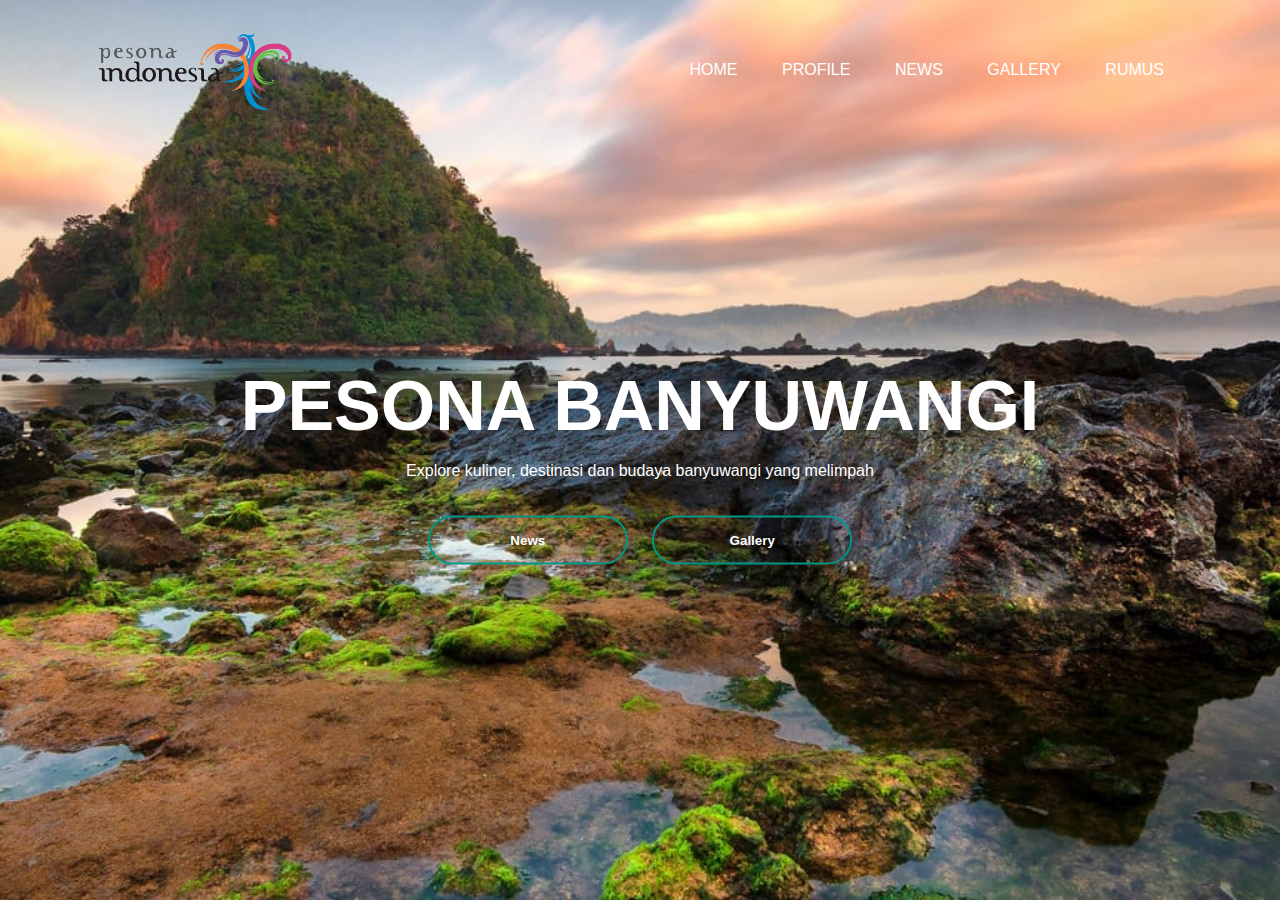
==== index.html @ 724625d2 "Add files via upload" ====
<html>
<head>
	<title>Profil Kabupaten Banyuwangi</title>
	<link rel="stylesheet" href="style.css">
</head>

<body>
	<div class="banner">
	   <div class="navbar">
            <img src="Logo.png" class="logo">
            <ul>
                <li><a href="index.html">Home</a></li>
                <li><a href="Data.html">Profile</a></li>
                <li><a href="news.html">News</a></li>
                <li><a href="galery.html">Gallery</a></li>
                <li><a href="rumus.html">Rumus</a></li>
           </ul>
        </div>
        
        <div class="content">
            <div class="content">
                <h1>PESONA BANYUWANGI</h1>
                <p>Explore kuliner, destinasi dan budaya banyuwangi yang melimpah</p>
                <button type="Button" onclick="location.href='news.html'"><span></span>News</button>
                <button type="Button" onclick="location.href='gallery.html'"><span></span>Gallery</button>
            </div>
        </div>
	</div>
</body> 
</html>
---- style.css ----
*{
	margin: 0;
	padding: 0;
	font-family: sans-serif;
}
body{
    overflow-x: hidden;
}
.banner{
		width: 100%;
		height: 100vh;
		background-image:url("Pmbackound.jpg");
		background-size: cover;
		background-position: center;
}
.navbar{
        width: 85%;
        margin: auto;
        padding: 30px 0;
        display: flex;
        align-items: center;
        justify-content: space-between;
}
.logo{
    width: 200px;
    cursor: pointer;
    
}
.navbar ul li{
    list-style: none;
    display: inline-block;
    margin: 0 20px;
    position: relative;
}
.navbar ul li a{
        text-decoration: none;
        color: white;
        text-transform: uppercase;
}
.navbar ul li::after{
    content: '';
    height: 3px;
    width: 0;
    background: #009688;
    position: absolute;
    left: 0;
    bottom: -10px;
    transition: 0.5s;
}
.navbar ul li:hover::after{
    width: 100%;
}
.content{
    width: 100%;
    position: absolute;
    top: 50%;
    transform: translateY(-50%);
    text-align: center;
    color: white;
}
.Profile{
    width: 100%;
    position: absolute;
    top: 50%;
    transform: translateY(-50%);
    text-align: left;
    color: white;
    margin-top: 80px;
    margin-left: 50px;
}
.content h1{
    font-size: 70px;
    margin-top: 100px;
}
.content p{
    margin: 20px auto;
    font-weight: 100;
    line-height: 10px;
}
.Biodata p{
    text-align: left;
    position: absolute;
    color: white;
    margin-left: 70px;
    margin-top: 10px;
}
button{
    width: 200px;
    padding: 15px 0;
    text-align: center;
    margin: 20px 10px;
    border-radius: 25px;
    font-weight: bold;
    border: 2px solid #009688;
    background: transparent;
    color: white;
    cursor: pointer;
    position: relative;
    overflow: hidden;
}
span{
    background: #009688;
    height: 0%;
    width: 0%;
    border-radius: 25px;
    position: absolute;
    left: 0;
    bottom: 0;
    transition: 0.5s;
    
}
button:hover span{
    height: 100%;
    width: 100%;
    
}
button:hover{
    border: none;
}
.Gambar{
    margin-left: 1000px;
}
.Rebound{
    width: 1000;
    height: 300;
    margin-left: 140px;
}
.News1{
    width: 600;
    height: 400;
    margin-top: 100px;
    margin-left: 150px;
}
.banner1{
		width: 100%;
		height: 400vh;
		background-image: linear-gradient(rgba(0,0,0,0.75),rgba(0,0,0,0.75)),url(blrbackground.jpg);
		background-size: cover;
		background-position: center;
}
.banner2{
		width: 100%;
		height: 300vh;
		background-image: linear-gradient(rgba(0,0,0,0.75),rgba(0,0,0,0.75)),url(djawatan.jpg);
		background-size: cover;
		background-position: center;
}
.banner3{
		width: 100%;
		height: 200vh;
		background-image: linear-gradient(rgba(0,0,0,0.75),rgba(0,0,0,0.75)),url(background.jpg);
		background-size: cover;
		background-position: center;
}
.News11{
    width: 100%;
    position: absolute;
    top: 50%;
    transform: translateY(-50%);
    text-align: left;
    color: white;
    margin-top: 700px;
    margin-left: 50px;
}
.News1isi{
    text-align: left;
    position: absolute;
    color: white;
    margin-left: 70px;
    margin-top: 10px;
}
.patung{
    width: 600;
    height: 400;
    margin-top: 76px;
    margin-left: 125px;
}
.News2{
    width: 100%;
    position: absolute;
    top: 50%;
    transform: translateY(-50%);
    text-align: left;
    color: white;
    margin-top: 1400px;
    margin-left: 50px;
}
.News2isi{
    text-align: left;
    position: absolute;
    color: white;
    margin-left: 70px;
    margin-top: 10px;
}
.ijen{
    width: 600;
    height: 400;
    margin-top: 90px;
    margin-left: 125px
}
.gal1 img{
    width: 350px;
    height: 400px;
    margin-left: 50px;
}
.gal1 h2{
    color: white;
    position: relative;
    left: 155;
    top: -2;
}
.gal2 img{
    width: 350;
    height: 400;
    margin-left: 535px;
    margin-top: -400px;
    position: relative;
    top: -55px;
}
.gal2 h2{
    position: relative;
    color: white;
    left: 630;
    top: -25;
    
}
.gal3 img{
    width: 350;
    height: 400;
    margin-left: 990px;
    margin-top: -400px;
    position: relative;
    top: -80;
}   
.gal3 h2{
    position: relative;
    color: white;
    left: 1080;
    top: -50;
    
}
.Banyuwangi video{
    position: relative;
    top: 70;
    width: 950;
    height: 700;
    margin-top: -1440px;
    margin-left: 220px;
}
.musik audio{
    position : relative;
    top: 110;
    margin-top: -780px;
    margin-left: 530px;
}
.Rafa img{
    width: 390;
    height: 500;
    margin-top: 100;
    margin-left: 50;
}
.rafa li{
    font-size: 20;
    color: white;
    margin-left: 60;
    margin-top: 
}
.content1{
    width: 100%;
    position: absolute;
    top: 50%;
    transform: translateY(-50%);
    text-align: center;
    color: white;
    margin-top: -200;
}
.content h1{
    font-size: 70px;
    margin-top: 50px;
}
.chandra img{
    position: relative;
    right: 150;
    width: 400;
    height: 500;
    margin-top: -589;
    margin-left: 1080;
}
.chandra li{
    font-size: 20;
    color: white;
    margin-left: 940;

    position: relative;
    top: -90;
}
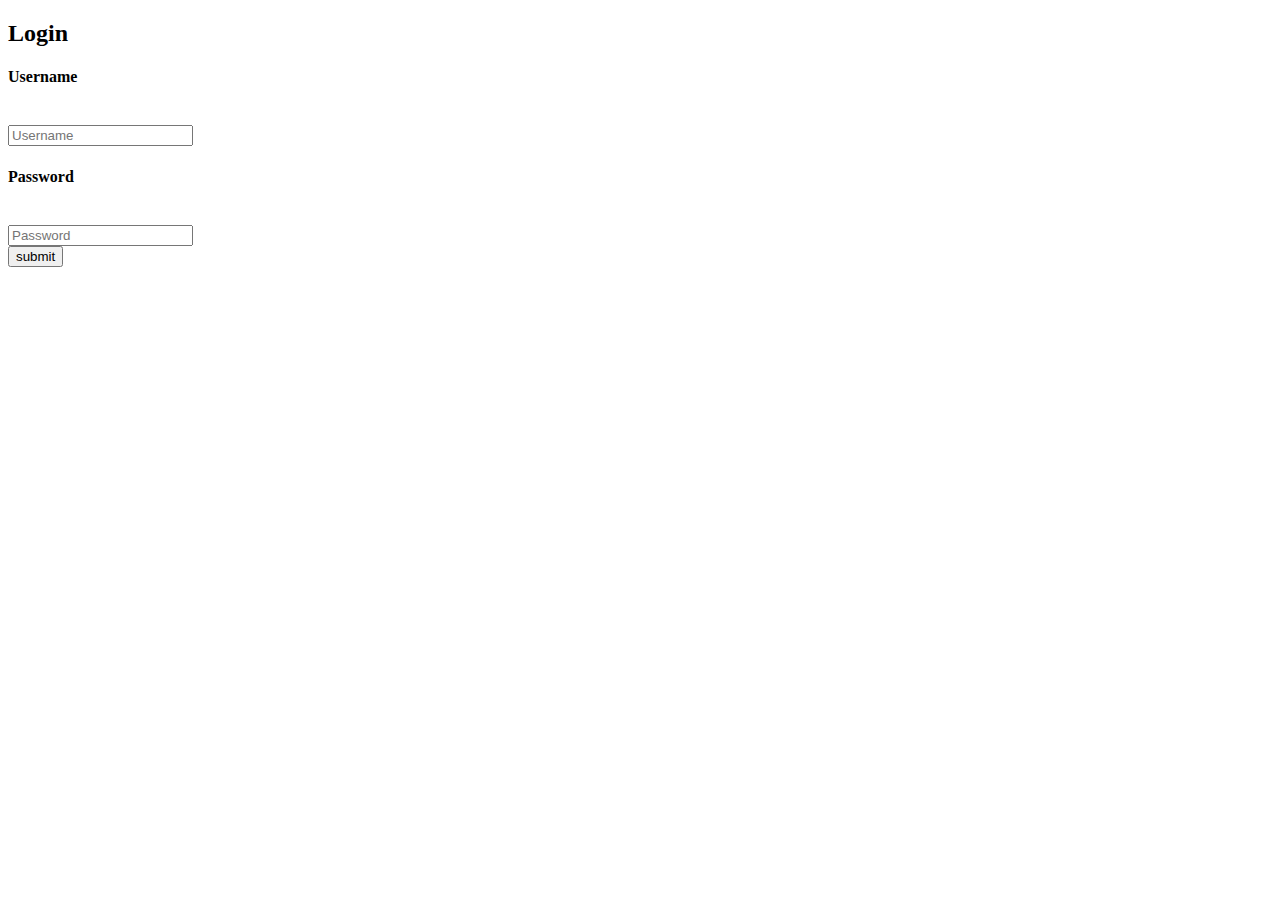
==== commit c48724b2: "Update index.html" ====
--- a/index.html
+++ b/index.html
@@ -1,30 +1,45 @@
+<!DOCTYPE HTML>
 <html>
 <head>
-	<title>Profil Kabupaten Banyuwangi</title>
-	<link rel="stylesheet" href="style.css">
+<meta charset="UTF-8">
+<meta name"viewport" content="width=device-width, initial-scale=1.0">
+<title>Halaman Login</title>
+<link rel="stylesheet" href="aulianiya.css">
+
 </head>
-
+   
 <body>
-	<div class="banner">
-	   <div class="navbar">
-            <img src="Logo.png" class="logo">
-            <ul>
-                <li><a href="index.html">Home</a></li>
-                <li><a href="Data.html">Profile</a></li>
-                <li><a href="news.html">News</a></li>
-                <li><a href="galery.html">Gallery</a></li>
-                <li><a href="rumus.html">Rumus</a></li>
-           </ul>
-        </div>
-        
-        <div class="content">
-            <div class="content">
-                <h1>PESONA BANYUWANGI</h1>
-                <p>Explore kuliner, destinasi dan budaya banyuwangi yang melimpah</p>
-                <button type="Button" onclick="location.href='news.html'"><span></span>News</button>
-                <button type="Button" onclick="location.href='gallery.html'"><span></span>Gallery</button>
-            </div>
-        </div>
-	</div>
-</body> 
-</html>+<div class="container">
+<h2>Login</h2>
+<form>
+<div class="page">
+<div class="cat">
+<div class="bobby">
+<h4>Username</h4><br>
+<input type="text" id="user" placeholder="Username"><br>
+</div>
+<div class="bobby">
+<h4>Password</h4><br>
+<input type="kelas" id="pass" placeholder="Password"><br>
+</div>
+<button onclick="login()">submit</button>
+</div>
+</div>
+</form>
+<script>
+function login() {
+        var user = document.getElementById("user").value;
+        var pass = document.getElementById("pass").value;
+    
+    
+    if (user =="bobbyalam" && pass=="slamet"){
+        alert("Login Sukses!");
+        open("menu_home.html");
+        window.close()
+    }else{
+        alert("Login Gagal!");
+    }
+    }
+</script>
+</body>
+</html>
